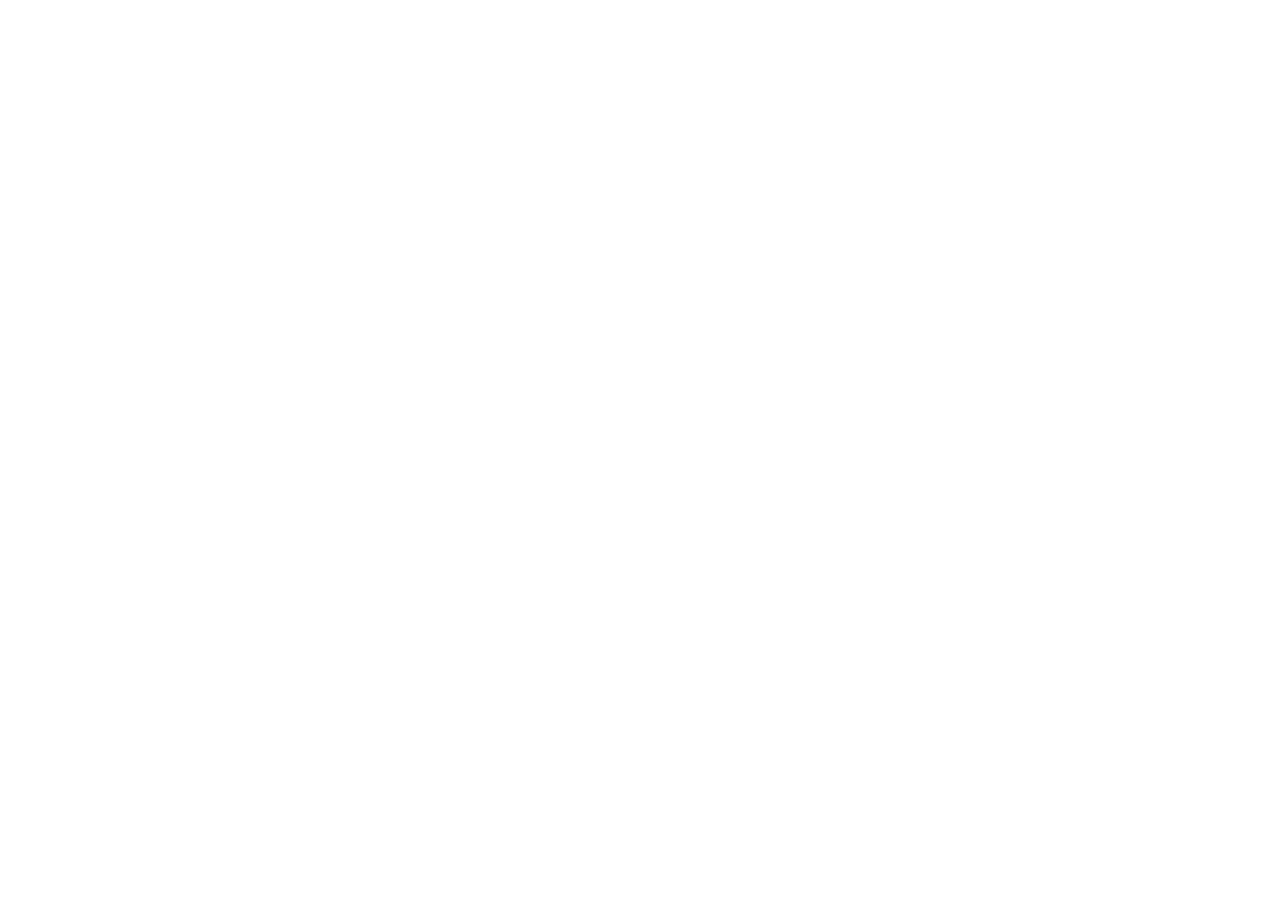
==== index.html @ e72bf7c8 "Direccionar pagina web" ====
<!DOCTYPE html>
<html lang="en">
<head>
    <meta charset="UTF-8">
    <meta http-equiv="X-UA-Compatible" content="IE=edge">
    <meta name="viewport" content="width=device-width, initial-scale=1.0">
    <title>Document</title>
</head>
<body>
    <a href="./indexcv.html" target="MiCV"></a>
</body>
</html>
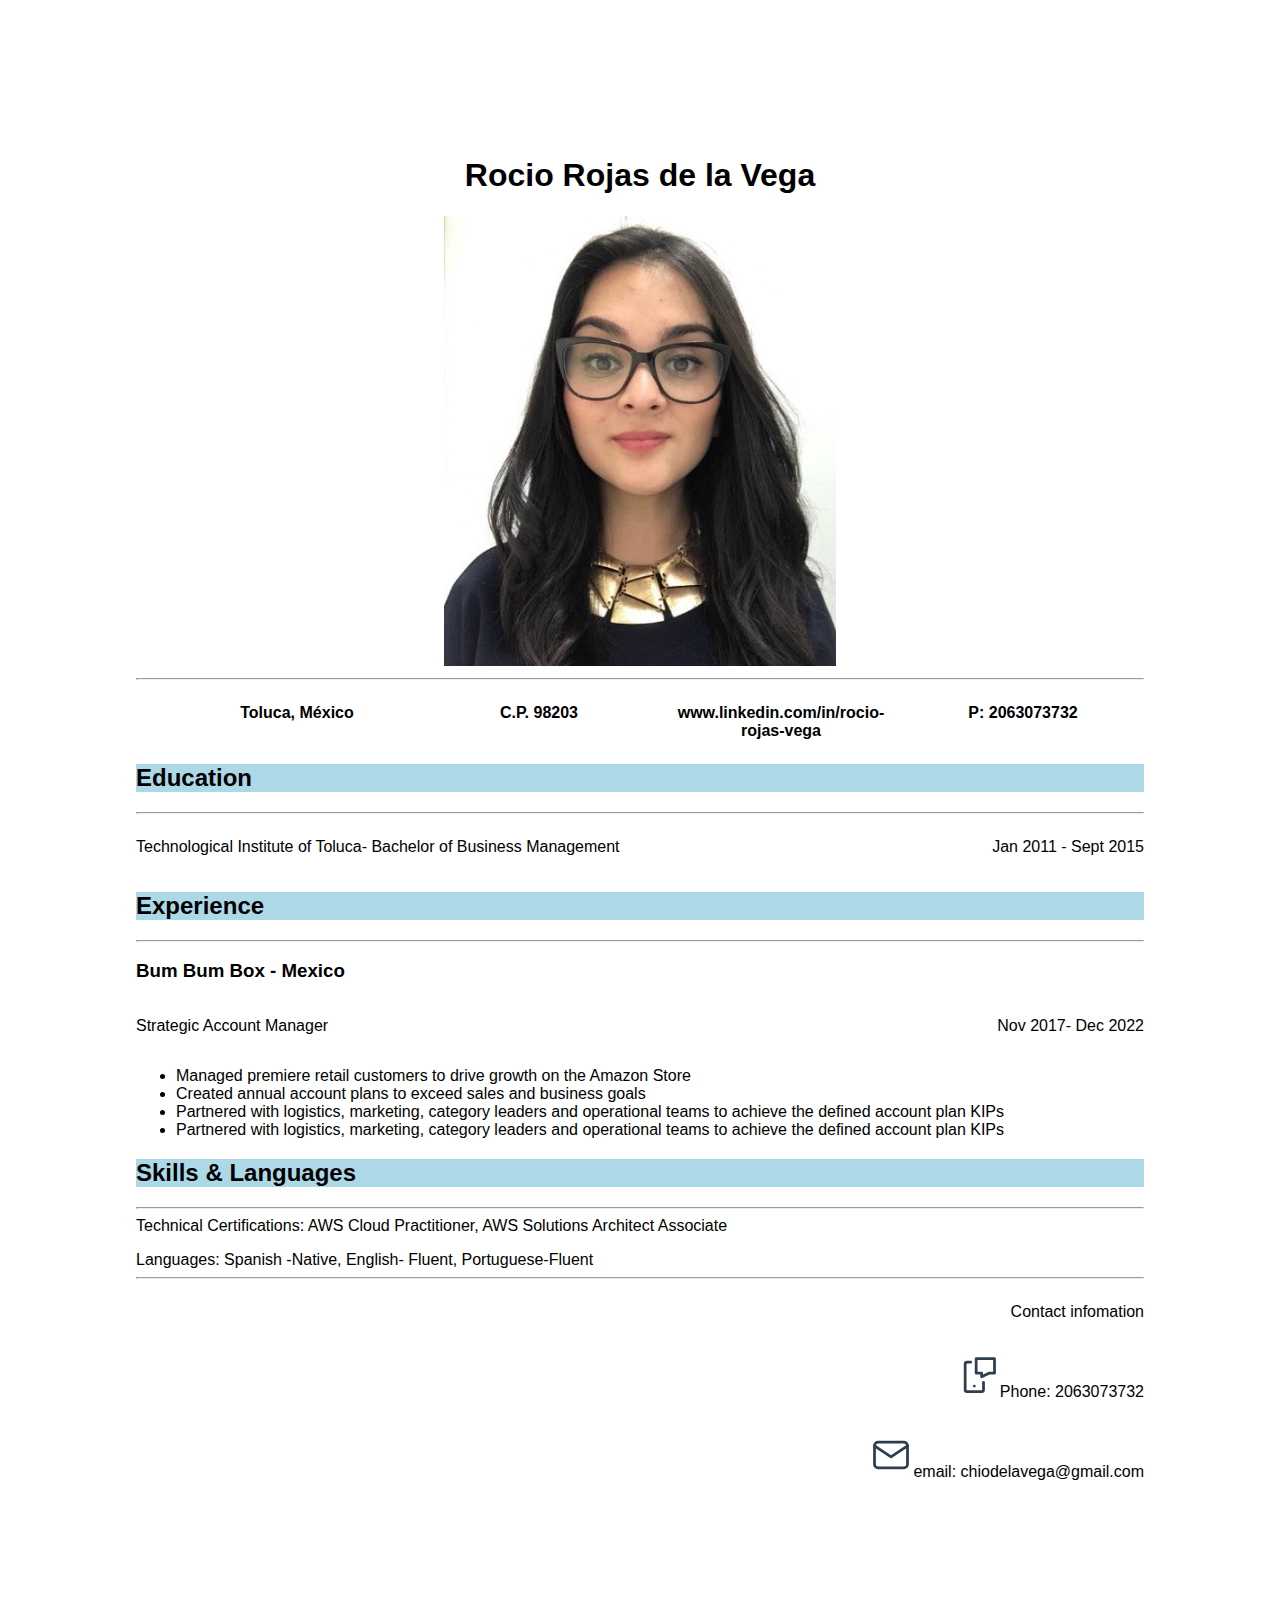
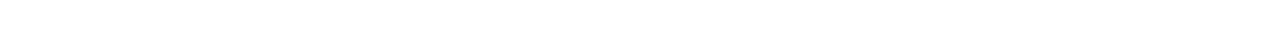
==== commit 95319fec: "ok" ====
--- a/index.html
+++ b/index.html
@@ -4,9 +4,72 @@
     <meta charset="UTF-8">
     <meta http-equiv="X-UA-Compatible" content="IE=edge">
     <meta name="viewport" content="width=device-width, initial-scale=1.0">
-    <title>Document</title>
+    <link rel="stylesheet" href="styleCV.css">
+    <title>Mi CV Rocio</title>
 </head>
 <body>
-    <a href="./indexcv.html" target="MiCV"></a>
+    <header>
+        <h1> Rocio Rojas de la Vega</h1>
+        <img src="Rocio LinkedIn2.jpg" class= "foto" alt="">
+
+        <hr>
+        <h2> 
+    <ul class="contenedordatos">
+    <li> Toluca, México </li>   
+    <li> C.P. 98203</li> 
+    <li> www.linkedin.com/in/rocio-rojas-vega</li>  
+    
+    <li> P: 2063073732</li>  
+    </ul>        
+    </h2>
+    </header>
+    <main>
+        <h2 class="edu">
+            Education</h2>
+        </div>
+        <hr>
+        <div class="column1 contenedor1">
+           <p class="crecer1">Technological Institute of Toluca- Bachelor of Business Management</p>
+           <p class="derecha1">Jan 2011 - Sept 2015</p>    
+        </div>
+        <h2 class="exp">Experience</h2>
+        <hr>
+        <h3>Bum Bum Box - Mexico</h3>
+        <div class="column2 contenedor2">
+            <p class="crecer">Strategic Account Manager </p>
+            <p class="derecha">Nov 2017- Dec 2022</p>
+        </div>
+        <ul>
+            <li>Managed premiere retail customers to drive growth on the Amazon Store</li>
+            <li>Created annual account plans to exceed sales and business goals </li>
+            <li>Partnered with logistics, marketing, category leaders and operational teams to achieve the defined account plan KIPs </li>
+            <li>Partnered with logistics, marketing, category leaders and operational teams to achieve the defined account plan KIPs </li>
+        </ul>
+        <h2 class="lan">
+            Skills & Languages 
+            </h2>
+        <hr>
+        <div>Technical Certifications: AWS Cloud Practitioner, AWS Solutions Architect Associate</div>
+        <p></p>
+        <div> Languages: Spanish -Native, English- Fluent, Portuguese-Fluent</div>
+
+    </main>
+    <hr>
+    <footer class="footer">
+        <p>Contact infomation</p>
+        <p><svg xmlns="http://www.w3.org/2000/svg" class="icon icon-tabler icon-tabler-device-mobile-message" width="44" height="44" viewBox="0 0 24 24" stroke-width="1.5" stroke="#2c3e50" fill="none" stroke-linecap="round" stroke-linejoin="round">
+            <path stroke="none" d="M0 0h24v24H0z" fill="none"/>
+            <path d="M11 3h10v8h-3l-4 2v-2h-3z" />
+            <path d="M15 16v4a1 1 0 0 1 -1 1h-8a1 1 0 0 1 -1 -1v-14a1 1 0 0 1 1 -1h2" />
+            <path d="M10 18v.01" />
+          </svg>Phone: 2063073732</p>
+        <p>
+</svg><svg xmlns="http://www.w3.org/2000/svg" class="icon icon-tabler icon-tabler-mail" width="44" height="44" viewBox="0 0 24 24" stroke-width="1.5" stroke="#2c3e50" fill="none" stroke-linecap="round" stroke-linejoin="round">
+  <path stroke="none" d="M0 0h24v24H0z" fill="none"/>
+  <rect x="3" y="5" width="18" height="14" rx="2" />
+  <polyline points="3 7 12 13 21 7" />
+</svg>email: chiodelavega@gmail.com</p>
+
+     </footer>
 </body>
 </html>--- a/styleCV.css
+++ b/styleCV.css
@@ -0,0 +1,52 @@
+*{
+    font-family: Arial, Helvetica, sans-serif;
+}
+body {
+    padding: 10%;
+}
+header{
+    text-align: center;
+    align-items: center;
+    font-family: Arial;
+}
+.foto{justify-content: center;
+}
+.edu {background-color: lightblue;}
+.exp {background-color: lightblue;}
+.lan {background-color: lightblue;}
+.contenedor2{
+    display: flex;
+    flex-direction: row;}
+.derecha{
+    align-self: flex-end;
+}
+.crecer{ 
+    flex-grow: 1;
+}
+.contenedordatos{
+    display: flex;
+    flex-direction: row;
+    list-style-type: none;
+}
+.contenedordatos li{
+    width: 30%;
+}
+
+.contenedordatos li{
+    font-size: medium;
+}
+
+.contenedor1{
+    display: flex;
+    flex-direction: row;}
+.derecha1{
+    align-self: flex-end;
+}
+.crecer1{ 
+    flex-grow: 1;}
+
+.footer{
+    display: flex;
+    flex-direction: column;
+    align-items:flex-end;
+}